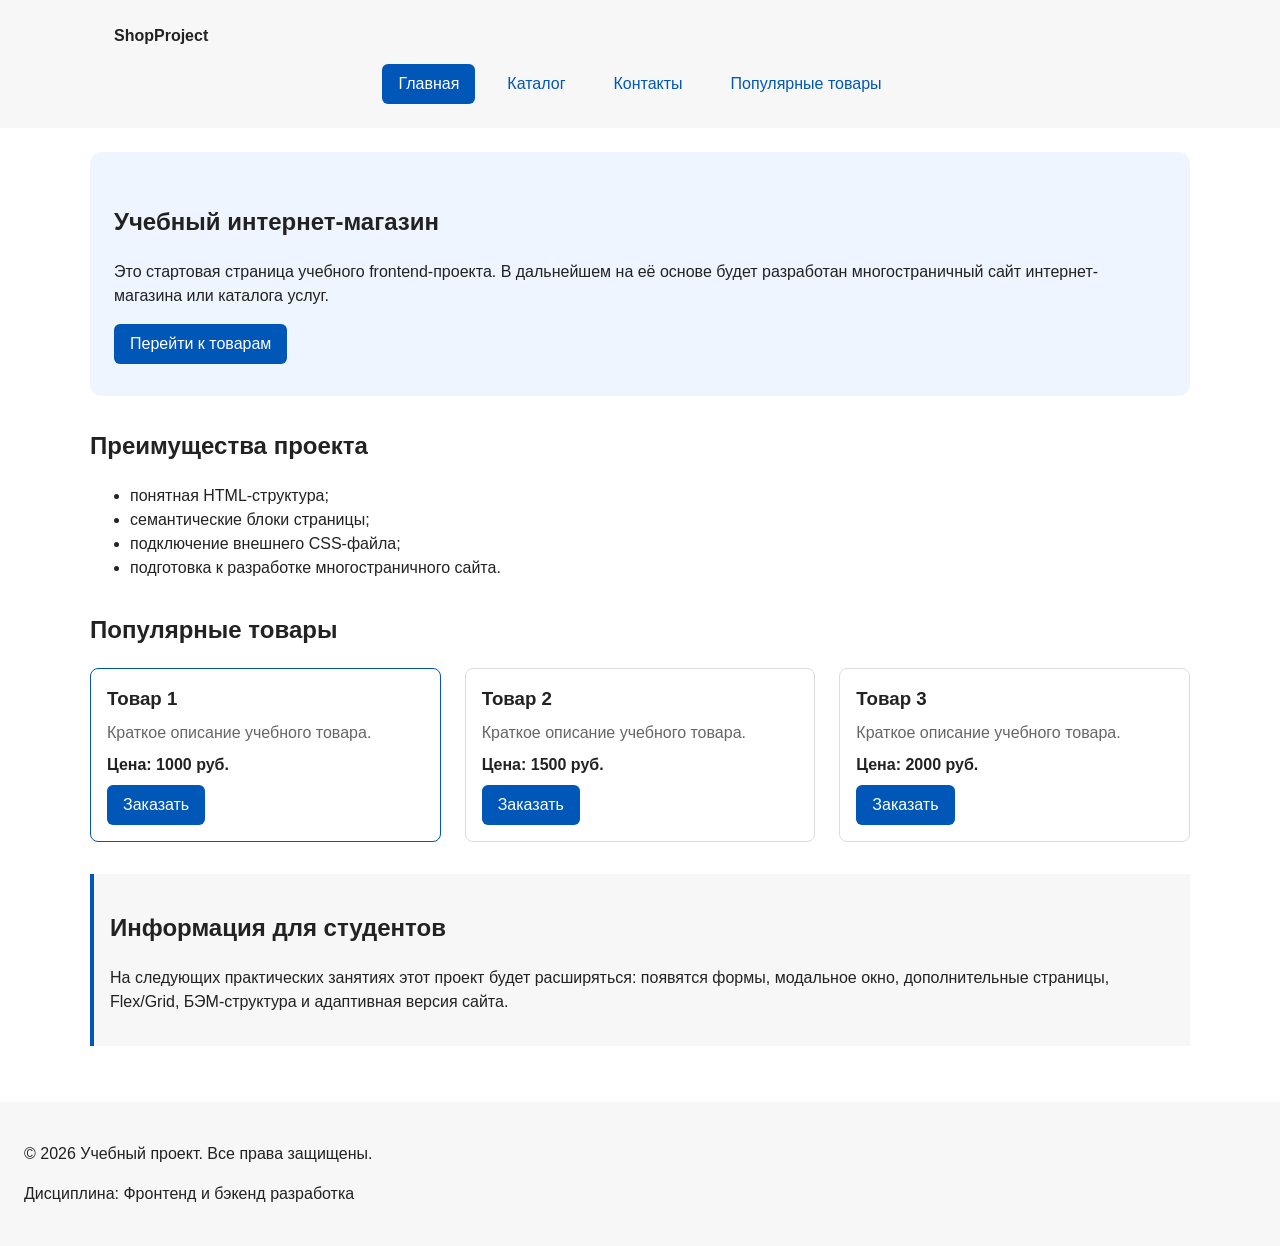
==== index.html @ 43ad31b4 "feat: добавил материалы по практикам 2-7" ====
<!DOCTYPE html>
<html lang="ru">
<head>
    <meta charset="UTF-8">
    <meta name="viewport" content="width=device-width, initial-scale=1.0">
    <title>Учебный интернет-магазин</title>
    <link rel="stylesheet" href="css/style.css">
    <script src="js/main.js" defer></script>
</head>
<body>

    <header class="site-header">
        <div class="site-header__inner">
            <a class="site-header__logo" href="index.html">ShopProject</a>
            <nav class="site-nav" aria-label="Основная навигация">
                <ul class="site-nav__list">
                    <li class="site-nav__item">
                        <a class="site-nav__link site-nav__link--active" href="index.html">Главная</a>
                    </li>
                    <li class="site-nav__item">
                        <a class="site-nav__link" href="catalog.html">Каталог</a>
                    </li>
                    <li class="site-nav__item">
                        <a class="site-nav__link" href="contacts.html">Контакты</a>
                    </li>
                    <li class="site-nav__item">
                        <a class="site-nav__link" href="index.html#popular">Популярные товары</a>
                    </li>
                </ul>
            </nav>
        </div>
    </header>

    <main>
        <section class="hero">
            <h1>Учебный интернет-магазин</h1>
            <p>Это стартовая страница учебного frontend-проекта. В дальнейшем на её основе будет разработан многостраничный сайт интернет-магазина или каталога услуг.</p>
            <a class="button button--primary" href="#popular">Перейти к товарам</a>
        </section>

        <section class="section" id="advantages">
            <h2>Преимущества проекта</h2>
            <ul class="advantages-list">
                <li>понятная HTML-структура;</li>
                <li>семантические блоки страницы;</li>
                <li>подключение внешнего CSS-файла;</li>
                <li>подготовка к разработке многостраничного сайта.</li>
            </ul>
        </section>

        <section class="section" id="popular">
            <h2>Популярные товары</h2>
            <div class="products-grid">
                <article class="product-card product-card--featured">
                    <h3 class="product-card__title">Товар 1</h3>
                    <p class="product-card__description">Краткое описание учебного товара.</p>
                    <p class="product-card__price">Цена: 1000 руб.</p>
                    <button class="button button--primary product-card__button" type="button" data-product="Товар 1">
                        Заказать
                    </button>
                </article>

                <article class="product-card">
                    <h3 class="product-card__title">Товар 2</h3>
                    <p class="product-card__description">Краткое описание учебного товара.</p>
                    <p class="product-card__price">Цена: 1500 руб.</p>
                    <button class="button button--primary product-card__button" type="button" data-product="Товар 2">
                        Заказать
                    </button>
                </article>

                <article class="product-card">
                    <h3 class="product-card__title">Товар 3</h3>
                    <p class="product-card__description">Краткое описание учебного товара.</p>
                    <p class="product-card__price">Цена: 2000 руб.</p>
                    <button class="button button--primary product-card__button" type="button" data-product="Товар 3">
                        Заказать
                    </button>
                </article>
            </div>
        </section>

        <aside class="aside-info">
            <h2>Информация для студентов</h2>
            <p>На следующих практических занятиях этот проект будет расширяться: появятся формы, модальное окно, дополнительные страницы, Flex/Grid, БЭМ-структура и адаптивная версия сайта.</p>
        </aside>
    </main>

    <footer class="site-footer" id="contacts">
        <p>&copy; 2026 Учебный проект. Все права защищены.</p>
        <p>Дисциплина: Фронтенд и бэкенд разработка</p>
    </footer>

    <!-- Модальное окно -->
    <dialog class="order-dialog" id="order-dialog" aria-labelledby="order-dialog-title">
        <h2 class="order-dialog__title" id="order-dialog-title">Оформление заявки</h2>

        <form class="order-form" id="order-form" action="#" method="post" novalidate>
            <input id="selected-product" name="selected-product" type="hidden">

            <div class="order-form__field">
                <label class="order-form__label" for="order-name">Имя</label>
                <input class="order-form__input" id="order-name" name="name" type="text" placeholder="Введите ваше имя" minlength="2" autocomplete="given-name" required>
            </div>

            <div class="order-form__field">
                <label class="order-form__label" for="order-email">E-mail</label>
                <input class="order-form__input" id="order-email" name="email" type="email" placeholder="example@mail.ru" autocomplete="email" required>
            </div>

            <div class="order-form__field">
                <label class="order-form__label" for="order-phone">Телефон</label>
                <input class="order-form__input" id="order-phone" name="phone" type="tel" inputmode="tel" placeholder="+7 (900) 000-00-00" pattern="^\+7 \(\d{3}\) \d{3}-\d{2}-\d{2}$" required>
                <small>Формат: +7 (900) 000-00-00</small>
            </div>

            <div class="order-form__field">
                <label class="order-form__label" for="order-date">Дата связи</label>
                <input class="order-form__input" id="order-date" name="date" type="date">
            </div>

            <div class="order-form__field">
                <label class="order-form__label" for="order-topic">Тема заявки</label>
                <select class="order-form__select" id="order-topic" name="topic" required>
                    <option value="">Выберите тему</option>
                    <option value="product">Заказ товара</option>
                    <option value="consultation">Консультация</option>
                    <option value="delivery">Доставка</option>
                </select>
            </div>

            <div class="order-form__field">
                <label class="order-form__label" for="order-comment">Комментарий</label>
                <textarea class="order-form__textarea" id="order-comment" name="comment" rows="4" placeholder="Укажите дополнительную информацию"></textarea>
            </div>

            <div class="order-form__field order-form__field--checkbox">
                <label>
                    <input id="order-agreement" name="agreement" type="checkbox" required>
                    Я согласен на обработку данных
                </label>
            </div>

            <div class="order-form__actions">
                <button class="button button--secondary" type="button" id="close-order-dialog">Закрыть</button>
                <button class="button button--primary" type="submit">Отправить заявку</button>
            </div>
        </form>
    </dialog>

    <p class="success-message" id="success-message" hidden>
        Форма успешно отправлена!
    </p>

</body>
</html>
---- css/style.css ----
/* ===================================
   1. Переменные проекта
   =================================== */

:root {
    --color-bg: #ffffff;
    --color-text: #222222;
    --color-muted: #666666;
    --color-primary: #0057b8;
    --color-primary-dark: #003f86;
    --color-border: #dddddd;
    --color-surface: #f7f7f7;
    --color-surface-accent: #eef5ff;
    --color-danger: #b00020;
    --color-success: #168a2f;
    --color-success-bg: #eefaf0;
    --color-white: #ffffff;

    --space-xs: 4px;
    --space-sm: 8px;
    --space-md: 16px;
    --space-lg: 24px;
    --space-xl: 32px;

    --radius-sm: 6px;
    --radius-md: 8px;
    --radius-lg: 12px;

    --container-width: 1100px;
}

/* ===================================
   2. Базовые стили
   =================================== */

* {
    box-sizing: border-box;
}

html {
    scroll-behavior: smooth;
}

body {
    margin: 0;
    font-family: Arial, sans-serif;
    line-height: 1.5;
    color: var(--color-text);
    background-color: var(--color-bg);
}

main {
    padding: var(--space-lg);
}

.site-footer {
    padding: var(--space-lg);
    background-color: var(--color-surface);
}

:target {
    outline: 2px dashed var(--color-primary);
    outline-offset: 4px;
}

/* ===================================
   3. Общие элементы интерфейса
   =================================== */

a {
    color: var(--color-primary);
}

a:hover {
    color: var(--color-primary-dark);
}

a:focus-visible {
    outline: 2px solid var(--color-primary);
    outline-offset: 3px;
}

/* ===================================
   4. Компоненты страницы
   =================================== */

.site-header {
    background-color: var(--color-surface);
}

.site-header__inner {
    max-width: var(--container-width);
    margin: 0 auto;
    padding: var(--space-lg);
}

.site-header__logo {
    font-weight: 700;
    color: var(--color-text);
    text-decoration: none;
}

.site-nav__list {
    display: flex;
    flex-wrap: wrap;
    justify-content: center;
    align-items: center;
    gap: var(--space-md);
    padding: 0;
    margin: var(--space-md) 0 0;
    list-style: none;
}

.site-nav__link {
    display: inline-block;
    padding: var(--space-sm) var(--space-md);
    color: var(--color-primary);
    text-decoration: none;
    border-radius: var(--radius-sm);
}

.site-nav__link:hover {
    color: var(--color-white);
    background-color: var(--color-primary);
}

.site-nav__link:focus-visible {
    outline: 2px solid var(--color-primary);
    outline-offset: 3px;
}

.site-nav__link--active {
    color: var(--color-white);
    background-color: var(--color-primary);
}

.hero {
    max-width: var(--container-width);
    margin: 0 auto var(--space-xl);
    padding: var(--space-xl) var(--space-lg);
    background-color: var(--color-surface-accent);
    border-radius: var(--radius-lg);
}

.section {
    max-width: var(--container-width);
    margin: 0 auto var(--space-xl);
}

.section h2 {
    margin-top: 0;
}

.products-grid {
    display: grid;
    grid-template-columns: repeat(3, 1fr);
    gap: var(--space-lg);
}

.product-card {
    display: flex;
    flex-direction: column;
    gap: var(--space-sm);
    padding: var(--space-md);
    border: 1px solid var(--color-border);
    border-radius: var(--radius-md);
    background-color: var(--color-bg);
}

.product-card:hover {
    border-color: var(--color-primary);
}

.product-card--featured {
    border-color: var(--color-primary);
}

.product-card--discount {
    border-color: var(--color-danger);
}

.product-card__title {
    margin: 0;
    color: var(--color-text);
}

.product-card__description {
    margin: 0;
    color: var(--color-muted);
}

.product-card__price {
    margin: 0;
    font-weight: 700;
}

.product-card--discount .product-card__price {
    color: var(--color-danger);
}

.product-card__button {
    margin-top: auto;
    align-self: flex-start;
}

.aside-info {
    max-width: var(--container-width);
    margin: 0 auto var(--space-xl);
    padding: var(--space-md);
    border-left: 4px solid var(--color-primary);
    background-color: var(--color-surface);
}

.breadcrumbs {
    max-width: var(--container-width);
    margin: 0 auto var(--space-md);
    font-size: 14px;
    color: var(--color-muted);
}

.breadcrumbs__link {
    color: var(--color-primary);
}

.breadcrumbs__current::before {
    content: " / ";
    color: var(--color-muted);
}

.catalog-layout {
    max-width: var(--container-width);
    margin: 0 auto var(--space-xl);
    display: grid;
    grid-template-columns: 260px 1fr;
    grid-template-areas: "filters products";
    gap: var(--space-lg);
}

.catalog-filters {
    grid-area: filters;
    padding: var(--space-md);
    border: 1px solid var(--color-border);
    border-radius: var(--radius-md);
    background-color: var(--color-surface);
}

.catalog-products {
    grid-area: products;
}

/* ===================================
   5. Форма и модальное окно
   =================================== */

.filters-form {
    display: grid;
    gap: var(--space-md);
}

.filters-form fieldset {
    margin: 0;
    padding: var(--space-md);
    border: 1px solid var(--color-border);
    border-radius: var(--radius-sm);
}

.filters-form legend {
    font-weight: 700;
}

.filters-form label {
    display: block;
    margin-bottom: var(--space-sm);
}

.filters-form input[type="number"] {
    width: 100%;
    padding: 8px 10px;
    border: 1px solid var(--color-border);
    border-radius: var(--radius-sm);
    font: inherit;
}

.order-dialog {
    width: min(100% - 32px, 560px);
    padding: var(--space-lg);
    border: none;
    border-radius: var(--radius-lg);
}

.order-dialog::backdrop {
    background-color: rgba(0, 0, 0, 0.5);
}

.order-dialog__title {
    margin-top: 0;
}

.order-form__field {
    margin-bottom: var(--space-md);
}

.order-form__label {
    display: block;
    margin-bottom: var(--space-xs);
}

.order-form__input,
.order-form__select,
.order-form__textarea {
    width: 100%;
    padding: 10px 12px;
    border: 1px solid var(--color-border);
    border-radius: var(--radius-sm);
    font: inherit;
}

.order-form__field--checkbox input {
    width: auto;
}

.order-form__input:hover,
.order-form__select:hover,
.order-form__textarea:hover {
    border-color: var(--color-primary);
}

.order-form__input:focus-visible,
.order-form__select:focus-visible,
.order-form__textarea:focus-visible,
.order-form__actions button:focus-visible {
    outline: 2px solid var(--color-primary);
    outline-offset: 3px;
}

[aria-invalid="true"] {
    border-color: var(--color-danger);
}

.order-form__actions {
    display: flex;
    gap: var(--space-md);
    margin-top: var(--space-lg);
}

/* ===================================
   6. Кнопки
   =================================== */

.button {
    display: inline-block;
    padding: var(--space-sm) var(--space-md);
    border: none;
    border-radius: var(--radius-sm);
    font: inherit;
    text-decoration: none;
    cursor: pointer;
}

.button--primary {
    color: var(--color-white);
    background-color: var(--color-primary);
}

.button--primary:hover {
    background-color: var(--color-primary-dark);
}

.button--secondary {
    color: var(--color-primary);
    background-color: transparent;
    border: 1px solid var(--color-primary);
}

.button--secondary:hover {
    color: var(--color-white);
    background-color: var(--color-primary);
}

.button:focus-visible {
    outline: 2px solid var(--color-primary);
    outline-offset: 3px;
}

.button:disabled,
.button--disabled {
    opacity: 0.6;
    cursor: not-allowed;
}

.success-message {
    max-width: var(--container-width);
    margin: var(--space-lg) auto;
    padding: var(--space-md);
    border-left: 4px solid var(--color-success);
    background-color: var(--color-success-bg);
}
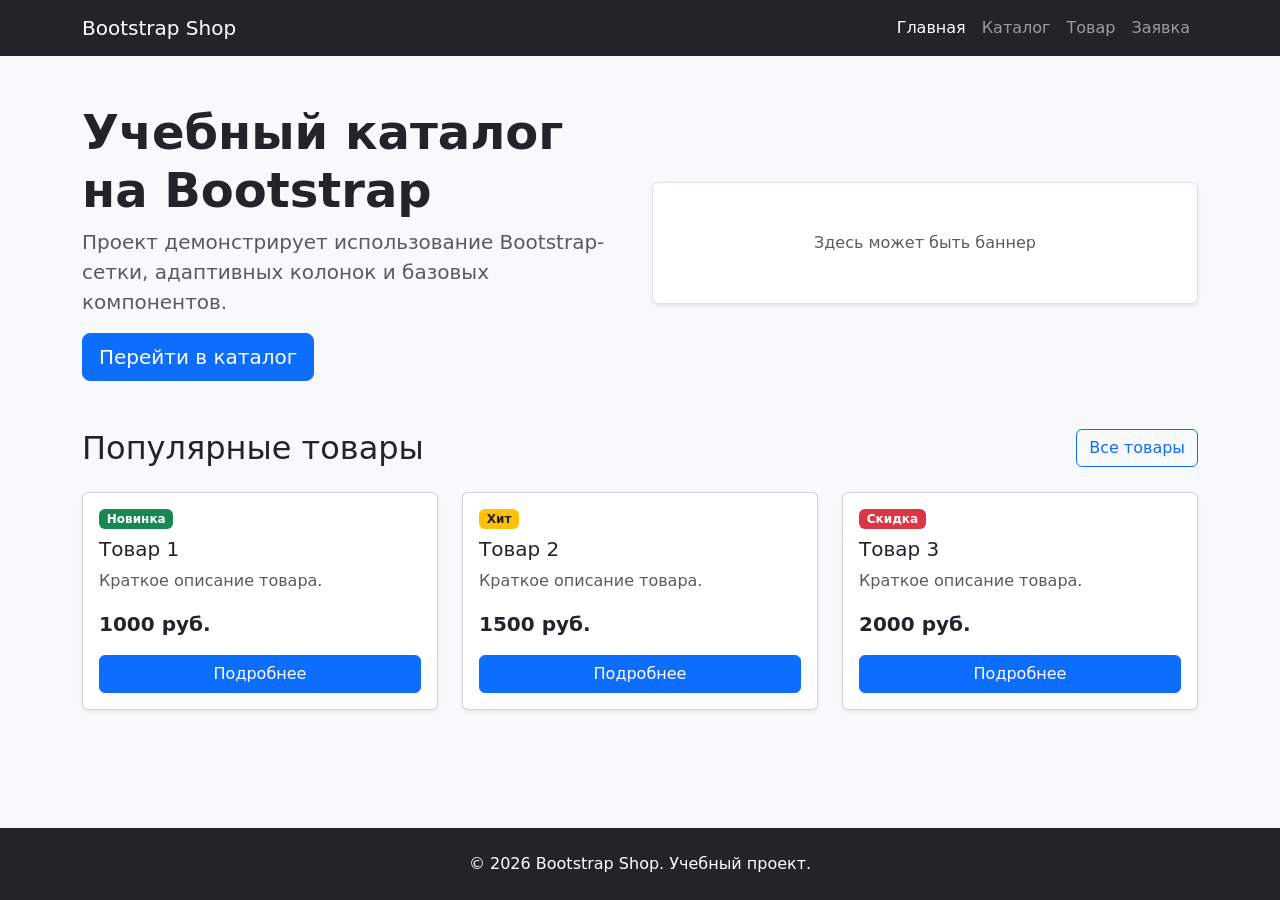
==== commit da367c1d: "Сделал все нужное для кр2" ====
--- a/index.html
+++ b/index.html
@@ -1,156 +1,111 @@
-<!DOCTYPE html>
-<html lang="ru">
-<head>
-    <meta charset="UTF-8">
-    <meta name="viewport" content="width=device-width, initial-scale=1.0">
-    <title>Учебный интернет-магазин</title>
-    <link rel="stylesheet" href="css/style.css">
-    <script src="js/main.js" defer></script>
-</head>
-<body>
-
-    <header class="site-header">
-        <div class="site-header__inner">
-            <a class="site-header__logo" href="index.html">ShopProject</a>
-            <nav class="site-nav" aria-label="Основная навигация">
-                <ul class="site-nav__list">
-                    <li class="site-nav__item">
-                        <a class="site-nav__link site-nav__link--active" href="index.html">Главная</a>
-                    </li>
-                    <li class="site-nav__item">
-                        <a class="site-nav__link" href="catalog.html">Каталог</a>
-                    </li>
-                    <li class="site-nav__item">
-                        <a class="site-nav__link" href="contacts.html">Контакты</a>
-                    </li>
-                    <li class="site-nav__item">
-                        <a class="site-nav__link" href="index.html#popular">Популярные товары</a>
-                    </li>
-                </ul>
-            </nav>
-        </div>
-    </header>
-
-    <main>
-        <section class="hero">
-            <h1>Учебный интернет-магазин</h1>
-            <p>Это стартовая страница учебного frontend-проекта. В дальнейшем на её основе будет разработан многостраничный сайт интернет-магазина или каталога услуг.</p>
-            <a class="button button--primary" href="#popular">Перейти к товарам</a>
-        </section>
-
-        <section class="section" id="advantages">
-            <h2>Преимущества проекта</h2>
-            <ul class="advantages-list">
-                <li>понятная HTML-структура;</li>
-                <li>семантические блоки страницы;</li>
-                <li>подключение внешнего CSS-файла;</li>
-                <li>подготовка к разработке многостраничного сайта.</li>
-            </ul>
-        </section>
-
-        <section class="section" id="popular">
-            <h2>Популярные товары</h2>
-            <div class="products-grid">
-                <article class="product-card product-card--featured">
-                    <h3 class="product-card__title">Товар 1</h3>
-                    <p class="product-card__description">Краткое описание учебного товара.</p>
-                    <p class="product-card__price">Цена: 1000 руб.</p>
-                    <button class="button button--primary product-card__button" type="button" data-product="Товар 1">
-                        Заказать
-                    </button>
-                </article>
-
-                <article class="product-card">
-                    <h3 class="product-card__title">Товар 2</h3>
-                    <p class="product-card__description">Краткое описание учебного товара.</p>
-                    <p class="product-card__price">Цена: 1500 руб.</p>
-                    <button class="button button--primary product-card__button" type="button" data-product="Товар 2">
-                        Заказать
-                    </button>
-                </article>
-
-                <article class="product-card">
-                    <h3 class="product-card__title">Товар 3</h3>
-                    <p class="product-card__description">Краткое описание учебного товара.</p>
-                    <p class="product-card__price">Цена: 2000 руб.</p>
-                    <button class="button button--primary product-card__button" type="button" data-product="Товар 3">
-                        Заказать
-                    </button>
-                </article>
-            </div>
-        </section>
-
-        <aside class="aside-info">
-            <h2>Информация для студентов</h2>
-            <p>На следующих практических занятиях этот проект будет расширяться: появятся формы, модальное окно, дополнительные страницы, Flex/Grid, БЭМ-структура и адаптивная версия сайта.</p>
-        </aside>
-    </main>
-
-    <footer class="site-footer" id="contacts">
-        <p>&copy; 2026 Учебный проект. Все права защищены.</p>
-        <p>Дисциплина: Фронтенд и бэкенд разработка</p>
-    </footer>
-
-    <!-- Модальное окно -->
-    <dialog class="order-dialog" id="order-dialog" aria-labelledby="order-dialog-title">
-        <h2 class="order-dialog__title" id="order-dialog-title">Оформление заявки</h2>
-
-        <form class="order-form" id="order-form" action="#" method="post" novalidate>
-            <input id="selected-product" name="selected-product" type="hidden">
-
-            <div class="order-form__field">
-                <label class="order-form__label" for="order-name">Имя</label>
-                <input class="order-form__input" id="order-name" name="name" type="text" placeholder="Введите ваше имя" minlength="2" autocomplete="given-name" required>
-            </div>
-
-            <div class="order-form__field">
-                <label class="order-form__label" for="order-email">E-mail</label>
-                <input class="order-form__input" id="order-email" name="email" type="email" placeholder="example@mail.ru" autocomplete="email" required>
-            </div>
-
-            <div class="order-form__field">
-                <label class="order-form__label" for="order-phone">Телефон</label>
-                <input class="order-form__input" id="order-phone" name="phone" type="tel" inputmode="tel" placeholder="+7 (900) 000-00-00" pattern="^\+7 \(\d{3}\) \d{3}-\d{2}-\d{2}$" required>
-                <small>Формат: +7 (900) 000-00-00</small>
-            </div>
-
-            <div class="order-form__field">
-                <label class="order-form__label" for="order-date">Дата связи</label>
-                <input class="order-form__input" id="order-date" name="date" type="date">
-            </div>
-
-            <div class="order-form__field">
-                <label class="order-form__label" for="order-topic">Тема заявки</label>
-                <select class="order-form__select" id="order-topic" name="topic" required>
-                    <option value="">Выберите тему</option>
-                    <option value="product">Заказ товара</option>
-                    <option value="consultation">Консультация</option>
-                    <option value="delivery">Доставка</option>
-                </select>
-            </div>
-
-            <div class="order-form__field">
-                <label class="order-form__label" for="order-comment">Комментарий</label>
-                <textarea class="order-form__textarea" id="order-comment" name="comment" rows="4" placeholder="Укажите дополнительную информацию"></textarea>
-            </div>
-
-            <div class="order-form__field order-form__field--checkbox">
-                <label>
-                    <input id="order-agreement" name="agreement" type="checkbox" required>
-                    Я согласен на обработку данных
-                </label>
-            </div>
-
-            <div class="order-form__actions">
-                <button class="button button--secondary" type="button" id="close-order-dialog">Закрыть</button>
-                <button class="button button--primary" type="submit">Отправить заявку</button>
-            </div>
-        </form>
-    </dialog>
-
-    <p class="success-message" id="success-message" hidden>
-        Форма успешно отправлена!
-    </p>
-
-</body>
+<!DOCTYPE html>
+<html lang="ru">
+<head>
+    <meta charset="UTF-8">
+    <meta name="viewport" content="width=device-width, initial-scale=1.0">
+    <title>Главная – Bootstrap Shop</title>
+    <!-- Подключение Bootstrap CSS -->
+    <link href="https://cdn.jsdelivr.net/npm/bootstrap@5.3.8/dist/css/bootstrap.min.css" rel="stylesheet">
+    <!-- Подключение кастомных стилей (строго после Bootstrap) -->
+    <link rel="stylesheet" href="css/style.css">
+</head>
+<body class="d-flex flex-column min-vh-100 bg-light">
+
+    <!-- Навигация -->
+    <nav class="navbar navbar-expand-lg navbar-dark bg-dark">
+        <div class="container">
+            <a class="navbar-brand" href="index.html">Bootstrap Shop</a>
+            <button class="navbar-toggler" type="button" data-bs-toggle="collapse" data-bs-target="#mainNavbar">
+                <span class="navbar-toggler-icon"></span>
+            </button>
+            <div class="collapse navbar-collapse" id="mainNavbar">
+                <ul class="navbar-nav ms-auto">
+                    <li class="nav-item"><a class="nav-link active" href="index.html">Главная</a></li>
+                    <li class="nav-item"><a class="nav-link" href="catalog.html">Каталог</a></li>
+                    <li class="nav-item"><a class="nav-link" href="product.html">Товар</a></li>
+                    <li class="nav-item"><a class="nav-link" href="order.html">Заявка</a></li>
+                </ul>
+            </div>
+        </div>
+    </nav>
+
+    <!-- Hero-блок -->
+    <main class="flex-grow-1">
+        <section class="container my-5">
+            <div class="row align-items-center g-4">
+                <div class="col-12 col-lg-6">
+                    <h1 class="display-5 fw-bold">Учебный каталог на Bootstrap</h1>
+                    <p class="lead text-muted">Проект демонстрирует использование Bootstrap-сетки, адаптивных колонок и базовых компонентов.</p>
+                    <a class="btn btn-primary btn-lg" href="catalog.html">Перейти в каталог</a>
+                </div>
+                <div class="col-12 col-lg-6">
+                    <div class="p-5 bg-white border rounded text-center shadow-sm">
+                        <p class="mb-0 text-muted">Здесь может быть баннер</p>
+                    </div>
+                </div>
+            </div>
+        </section>
+
+        <!-- Популярные товары (Карточки) -->
+        <section class="container my-5">
+            <div class="d-flex justify-content-between align-items-center mb-4">
+                <h2 class="mb-0">Популярные товары</h2>
+                <a class="btn btn-outline-primary" href="catalog.html">Все товары</a>
+            </div>
+            <div class="row g-4">
+                <!-- Карточка 1 -->
+                <div class="col-12 col-md-6 col-lg-4">
+                    <div class="card h-100 shadow-sm">
+
+                        <!-- <img src="images/image1.png" class="card-img-top" alt="Товар 1"> -->
+                        
+                        <div class="card-body d-flex flex-column">
+                            <span class="badge bg-success align-self-start mb-2">Новинка</span>
+                            <h3 class="card-title h5">Товар 1</h3>
+                            <p class="card-text text-muted">Краткое описание товара.</p>
+                            <p class="fw-bold fs-5 mt-auto">1000 руб.</p>
+                            <a href="product.html" class="btn btn-primary">Подробнее</a>
+                        </div>
+                    </div>
+                </div>
+                <!-- Карточка 2 -->
+                <div class="col-12 col-md-6 col-lg-4">
+                    <div class="card h-100 shadow-sm">
+                        <!-- <img src="images/image2.png" class="card-img-top" alt="Товар 2"> -->
+                        <div class="card-body d-flex flex-column">
+                            <span class="badge bg-warning text-dark align-self-start mb-2">Хит</span>
+                            <h3 class="card-title h5">Товар 2</h3>
+                            <p class="card-text text-muted">Краткое описание товара.</p>
+                            <p class="fw-bold fs-5 mt-auto">1500 руб.</p>
+                            <a href="product.html" class="btn btn-primary">Подробнее</a>
+                        </div>
+                    </div>
+                </div>
+                <!-- Карточка 3 -->
+                <div class="col-12 col-md-6 col-lg-4">
+                    <div class="card h-100 shadow-sm">
+                        <!-- <img src="images/image3.png" class="card-img-top" alt="Товар 3"> -->
+                        <div class="card-body d-flex flex-column">
+                            <span class="badge bg-danger align-self-start mb-2">Скидка</span>
+                            <h3 class="card-title h5">Товар 3</h3>
+                            <p class="card-text text-muted">Краткое описание товара.</p>
+                            <p class="fw-bold fs-5 mt-auto">2000 руб.</p>
+                            <a href="product.html" class="btn btn-primary">Подробнее</a>
+                        </div>
+                    </div>
+                </div>
+            </div>
+        </section>
+    </main>
+
+    <!-- Подвал -->
+    <footer class="bg-dark text-white py-4 mt-auto">
+        <div class="container text-center">
+            <p class="mb-0">&copy; 2026 Bootstrap Shop. Учебный проект.</p>
+        </div>
+    </footer>
+
+    <!-- Bootstrap JS Bundle (обязательно для работы модалок и меню) -->
+    <script src="https://cdn.jsdelivr.net/npm/bootstrap@5.3.8/dist/js/bootstrap.bundle.min.js"></script>
+</body>
 </html>
--- a/css/style.css
+++ b/css/style.css
@@ -1,397 +1,18 @@
-/* ===================================
-   1. Переменные проекта
-   =================================== */
-
-:root {
-    --color-bg: #ffffff;
-    --color-text: #222222;
-    --color-muted: #666666;
-    --color-primary: #0057b8;
-    --color-primary-dark: #003f86;
-    --color-border: #dddddd;
-    --color-surface: #f7f7f7;
-    --color-surface-accent: #eef5ff;
-    --color-danger: #b00020;
-    --color-success: #168a2f;
-    --color-success-bg: #eefaf0;
-    --color-white: #ffffff;
-
-    --space-xs: 4px;
-    --space-sm: 8px;
-    --space-md: 16px;
-    --space-lg: 24px;
-    --space-xl: 32px;
-
-    --radius-sm: 6px;
-    --radius-md: 8px;
-    --radius-lg: 12px;
-
-    --container-width: 1100px;
-}
-
-/* ===================================
-   2. Базовые стили
-   =================================== */
-
-* {
-    box-sizing: border-box;
-}
-
-html {
-    scroll-behavior: smooth;
-}
-
-body {
-    margin: 0;
-    font-family: Arial, sans-serif;
-    line-height: 1.5;
-    color: var(--color-text);
-    background-color: var(--color-bg);
-}
-
-main {
-    padding: var(--space-lg);
-}
-
-.site-footer {
-    padding: var(--space-lg);
-    background-color: var(--color-surface);
-}
-
-:target {
-    outline: 2px dashed var(--color-primary);
-    outline-offset: 4px;
-}
-
-/* ===================================
-   3. Общие элементы интерфейса
-   =================================== */
-
-a {
-    color: var(--color-primary);
-}
-
-a:hover {
-    color: var(--color-primary-dark);
-}
-
-a:focus-visible {
-    outline: 2px solid var(--color-primary);
-    outline-offset: 3px;
-}
-
-/* ===================================
-   4. Компоненты страницы
-   =================================== */
-
-.site-header {
-    background-color: var(--color-surface);
-}
-
-.site-header__inner {
-    max-width: var(--container-width);
-    margin: 0 auto;
-    padding: var(--space-lg);
-}
-
-.site-header__logo {
-    font-weight: 700;
-    color: var(--color-text);
-    text-decoration: none;
-}
-
-.site-nav__list {
-    display: flex;
-    flex-wrap: wrap;
-    justify-content: center;
-    align-items: center;
-    gap: var(--space-md);
-    padding: 0;
-    margin: var(--space-md) 0 0;
-    list-style: none;
-}
-
-.site-nav__link {
-    display: inline-block;
-    padding: var(--space-sm) var(--space-md);
-    color: var(--color-primary);
-    text-decoration: none;
-    border-radius: var(--radius-sm);
-}
-
-.site-nav__link:hover {
-    color: var(--color-white);
-    background-color: var(--color-primary);
-}
-
-.site-nav__link:focus-visible {
-    outline: 2px solid var(--color-primary);
-    outline-offset: 3px;
-}
-
-.site-nav__link--active {
-    color: var(--color-white);
-    background-color: var(--color-primary);
-}
-
-.hero {
-    max-width: var(--container-width);
-    margin: 0 auto var(--space-xl);
-    padding: var(--space-xl) var(--space-lg);
-    background-color: var(--color-surface-accent);
-    border-radius: var(--radius-lg);
-}
-
-.section {
-    max-width: var(--container-width);
-    margin: 0 auto var(--space-xl);
-}
-
-.section h2 {
-    margin-top: 0;
-}
-
-.products-grid {
-    display: grid;
-    grid-template-columns: repeat(3, 1fr);
-    gap: var(--space-lg);
-}
-
-.product-card {
-    display: flex;
-    flex-direction: column;
-    gap: var(--space-sm);
-    padding: var(--space-md);
-    border: 1px solid var(--color-border);
-    border-radius: var(--radius-md);
-    background-color: var(--color-bg);
-}
-
-.product-card:hover {
-    border-color: var(--color-primary);
-}
-
-.product-card--featured {
-    border-color: var(--color-primary);
-}
-
-.product-card--discount {
-    border-color: var(--color-danger);
-}
-
-.product-card__title {
-    margin: 0;
-    color: var(--color-text);
-}
-
-.product-card__description {
-    margin: 0;
-    color: var(--color-muted);
-}
-
-.product-card__price {
-    margin: 0;
-    font-weight: 700;
-}
-
-.product-card--discount .product-card__price {
-    color: var(--color-danger);
-}
-
-.product-card__button {
-    margin-top: auto;
-    align-self: flex-start;
-}
-
-.aside-info {
-    max-width: var(--container-width);
-    margin: 0 auto var(--space-xl);
-    padding: var(--space-md);
-    border-left: 4px solid var(--color-primary);
-    background-color: var(--color-surface);
-}
-
-.breadcrumbs {
-    max-width: var(--container-width);
-    margin: 0 auto var(--space-md);
-    font-size: 14px;
-    color: var(--color-muted);
-}
-
-.breadcrumbs__link {
-    color: var(--color-primary);
-}
-
-.breadcrumbs__current::before {
-    content: " / ";
-    color: var(--color-muted);
-}
-
-.catalog-layout {
-    max-width: var(--container-width);
-    margin: 0 auto var(--space-xl);
-    display: grid;
-    grid-template-columns: 260px 1fr;
-    grid-template-areas: "filters products";
-    gap: var(--space-lg);
-}
-
-.catalog-filters {
-    grid-area: filters;
-    padding: var(--space-md);
-    border: 1px solid var(--color-border);
-    border-radius: var(--radius-md);
-    background-color: var(--color-surface);
-}
-
-.catalog-products {
-    grid-area: products;
-}
-
-/* ===================================
-   5. Форма и модальное окно
-   =================================== */
-
-.filters-form {
-    display: grid;
-    gap: var(--space-md);
-}
-
-.filters-form fieldset {
-    margin: 0;
-    padding: var(--space-md);
-    border: 1px solid var(--color-border);
-    border-radius: var(--radius-sm);
-}
-
-.filters-form legend {
-    font-weight: 700;
-}
-
-.filters-form label {
-    display: block;
-    margin-bottom: var(--space-sm);
-}
-
-.filters-form input[type="number"] {
-    width: 100%;
-    padding: 8px 10px;
-    border: 1px solid var(--color-border);
-    border-radius: var(--radius-sm);
-    font: inherit;
-}
-
-.order-dialog {
-    width: min(100% - 32px, 560px);
-    padding: var(--space-lg);
-    border: none;
-    border-radius: var(--radius-lg);
-}
-
-.order-dialog::backdrop {
-    background-color: rgba(0, 0, 0, 0.5);
-}
-
-.order-dialog__title {
-    margin-top: 0;
-}
-
-.order-form__field {
-    margin-bottom: var(--space-md);
-}
-
-.order-form__label {
-    display: block;
-    margin-bottom: var(--space-xs);
-}
-
-.order-form__input,
-.order-form__select,
-.order-form__textarea {
-    width: 100%;
-    padding: 10px 12px;
-    border: 1px solid var(--color-border);
-    border-radius: var(--radius-sm);
-    font: inherit;
-}
-
-.order-form__field--checkbox input {
-    width: auto;
-}
-
-.order-form__input:hover,
-.order-form__select:hover,
-.order-form__textarea:hover {
-    border-color: var(--color-primary);
-}
-
-.order-form__input:focus-visible,
-.order-form__select:focus-visible,
-.order-form__textarea:focus-visible,
-.order-form__actions button:focus-visible {
-    outline: 2px solid var(--color-primary);
-    outline-offset: 3px;
-}
-
-[aria-invalid="true"] {
-    border-color: var(--color-danger);
-}
-
-.order-form__actions {
-    display: flex;
-    gap: var(--space-md);
-    margin-top: var(--space-lg);
-}
-
-/* ===================================
-   6. Кнопки
-   =================================== */
-
-.button {
-    display: inline-block;
-    padding: var(--space-sm) var(--space-md);
-    border: none;
-    border-radius: var(--radius-sm);
-    font: inherit;
-    text-decoration: none;
-    cursor: pointer;
-}
-
-.button--primary {
-    color: var(--color-white);
-    background-color: var(--color-primary);
-}
-
-.button--primary:hover {
-    background-color: var(--color-primary-dark);
-}
-
-.button--secondary {
-    color: var(--color-primary);
-    background-color: transparent;
-    border: 1px solid var(--color-primary);
-}
-
-.button--secondary:hover {
-    color: var(--color-white);
-    background-color: var(--color-primary);
-}
-
-.button:focus-visible {
-    outline: 2px solid var(--color-primary);
-    outline-offset: 3px;
-}
-
-.button:disabled,
-.button--disabled {
-    opacity: 0.6;
-    cursor: not-allowed;
-}
-
-.success-message {
-    max-width: var(--container-width);
-    margin: var(--space-lg) auto;
-    padding: var(--space-md);
-    border-left: 4px solid var(--color-success);
-    background-color: var(--color-success-bg);
+body {
+    min-height: 100vh;
+}
+
+.placeholder-image {
+    min-height: 320px;
+}
+
+.card-img-top {
+    height: 180px;
+    object-fit: cover;
+}
+
+.card-img-top {
+    height: 200px;
+    object-fit: cover;
+    width: 100%;
 }
